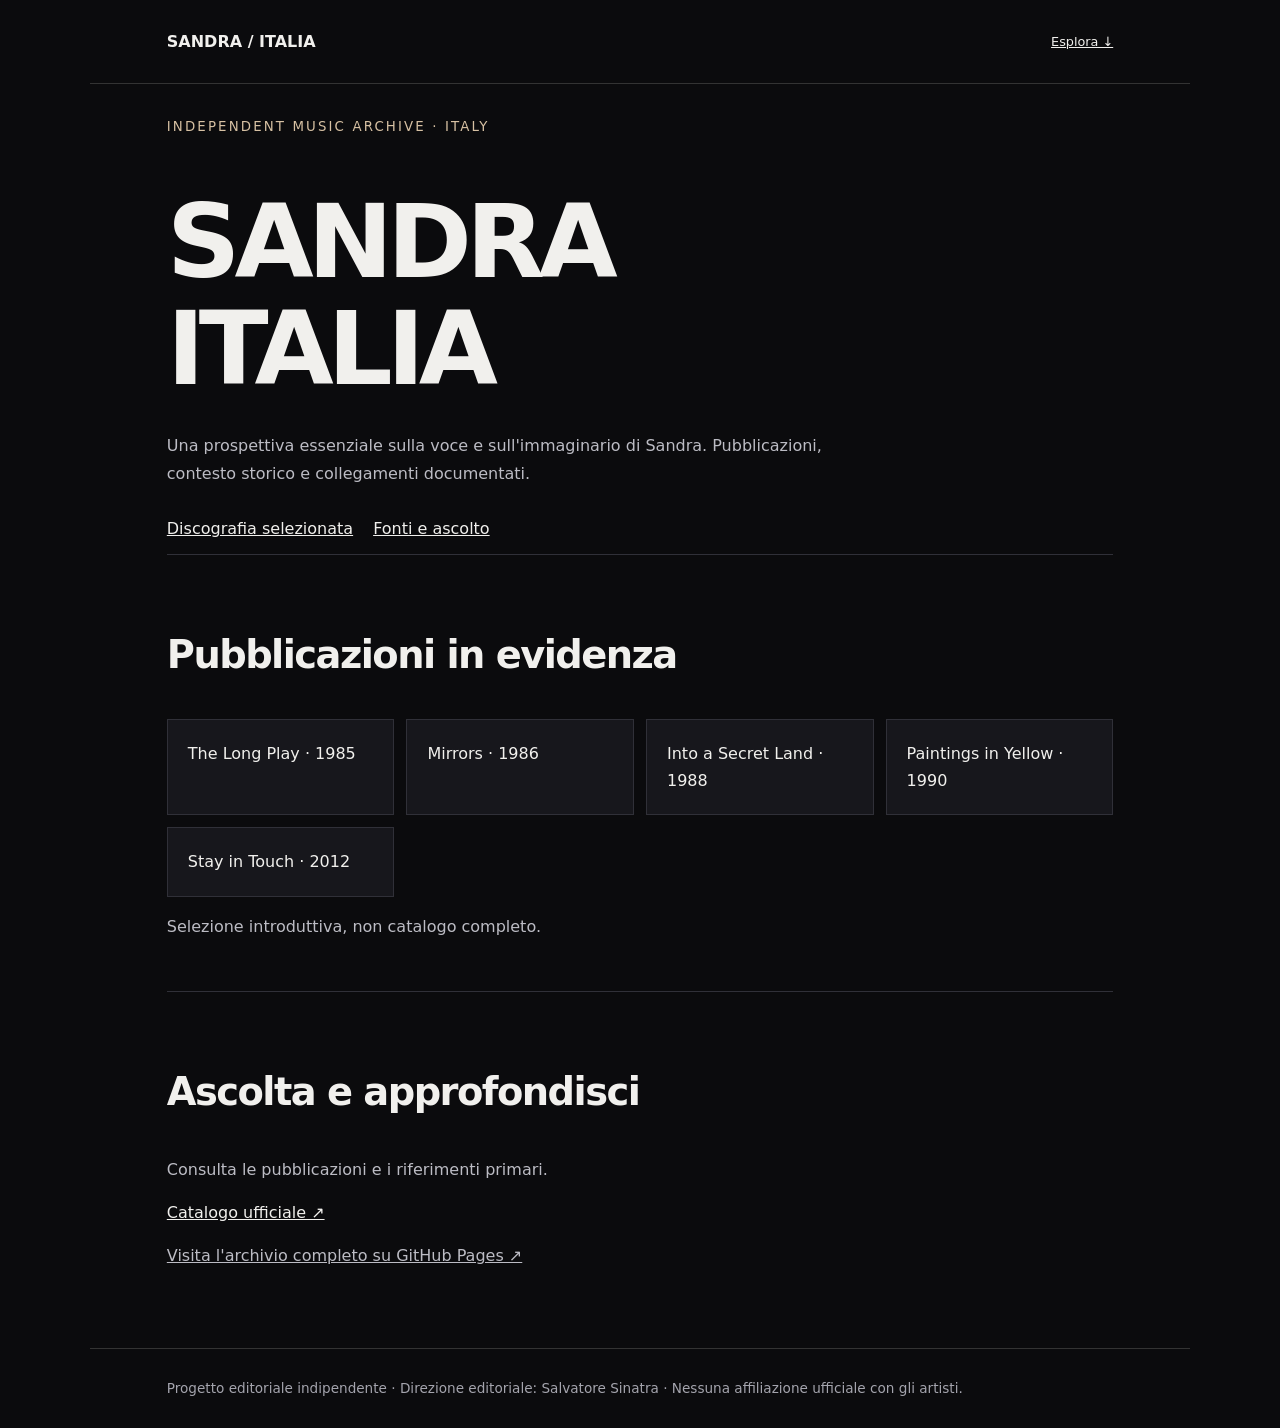
==== light/index.html @ 4131e94f "Add lightweight editorial Netlify edition" ====
<!doctype html><html lang="it"><head><meta charset="utf-8"><meta name="viewport" content="width=device-width,initial-scale=1"><meta name="description" content="Archivio indipendente · Synthpop & discografia. Una prospettiva essenziale sulla voce e sull'immaginario di Sandra. Pubblicazioni, contesto storico e collegamenti documentati."><title>SANDRA / ITALIA</title><style>:root{color-scheme:dark;--accent:#d7c1a3}*{box-sizing:border-box}body{margin:0;background:#0b0b0d;color:#f1f0ed;font:16px/1.7 system-ui,-apple-system,sans-serif}a{color:inherit}header,main,footer{max-width:1100px;margin:auto;padding:28px 6vw}header{display:flex;justify-content:space-between;gap:20px;align-items:center;border-bottom:1px solid #333}header a{font-size:.8rem}small,.eyebrow{letter-spacing:.16em;text-transform:uppercase;color:var(--accent)}h1{font-size:clamp(2.8rem,8vw,6.5rem);line-height:1.04;letter-spacing:-.06em;margin:50px 0 30px}h2{font-size:clamp(1.6rem,3vw,2.5rem);letter-spacing:-.04em}p{max-width:700px;color:#bcbcc4}section{padding:35px 0;border-top:1px solid #303038}ul{list-style:none;padding:0;display:grid;grid-template-columns:repeat(auto-fit,minmax(220px,1fr));gap:12px}li{padding:20px;background:#17171c;border:1px solid #303038}nav a{display:inline-block;margin:12px 20px 12px 0}a:hover{color:var(--accent)}footer{border-top:1px solid #333;font-size:.85rem;color:#a4a4ad}@media(prefers-reduced-motion:no-preference){a{transition:color .2s}} </style></head><body><header><strong>SANDRA / ITALIA</strong><a href="#archivio">Esplora ↓</a></header><main><small>Independent music archive · Italy</small><h1>SANDRA<br>ITALIA</h1><p>Una prospettiva essenziale sulla voce e sull'immaginario di Sandra. Pubblicazioni, contesto storico e collegamenti documentati.</p><nav><a href="#archivio">Discografia selezionata</a><a href="#fonti">Fonti e ascolto</a></nav><section id="archivio"><h2>Pubblicazioni in evidenza</h2><ul><li>The Long Play · 1985</li><li>Mirrors · 1986</li><li>Into a Secret Land · 1988</li><li>Paintings in Yellow · 1990</li><li>Stay in Touch · 2012</li></ul><p>Selezione introduttiva, non catalogo completo.</p></section><section id="fonti"><h2>Ascolta e approfondisci</h2><p>Consulta le pubblicazioni e i riferimenti primari.</p><a href="https://sandra-music.com/discography/" target="_blank" rel="noopener noreferrer">Catalogo ufficiale ↗</a><p><a href="https://salvatoresinatra0001-ux.github.io/sandra-italia/">Visita l'archivio completo su GitHub Pages ↗</a></p></section></main><footer>Progetto editoriale indipendente · Direzione editoriale: Salvatore Sinatra · Nessuna affiliazione ufficiale con gli artisti.</footer></body></html>
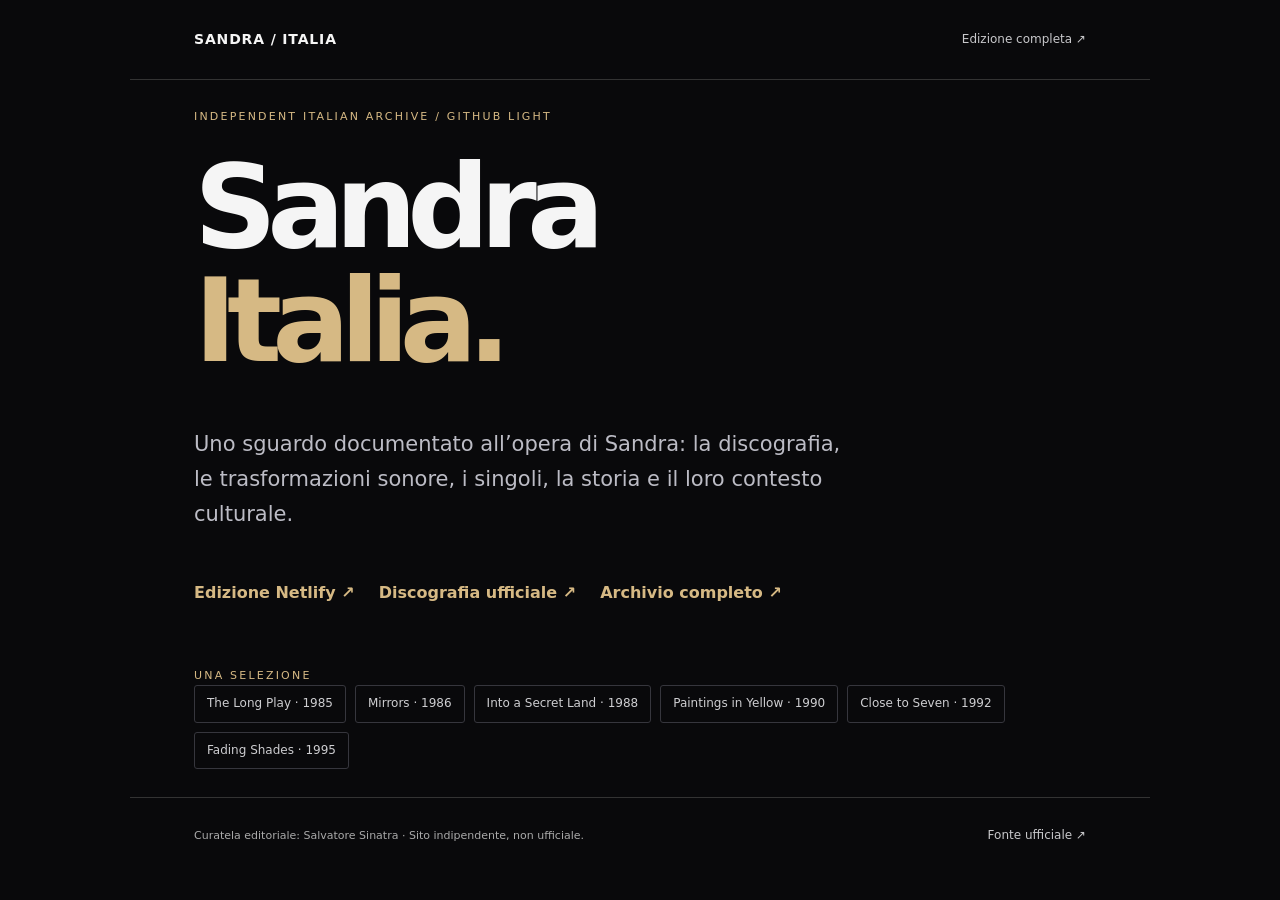
==== commit 23e91e9b: "Publish standalone GitHub Pages Light Edition" ====
--- a/light/index.html
+++ b/light/index.html
@@ -1 +1 @@
-<!doctype html><html lang="it"><head><meta charset="utf-8"><meta name="viewport" content="width=device-width,initial-scale=1"><meta name="description" content="Archivio indipendente · Synthpop & discografia. Una prospettiva essenziale sulla voce e sull'immaginario di Sandra. Pubblicazioni, contesto storico e collegamenti documentati."><title>SANDRA / ITALIA</title><style>:root{color-scheme:dark;--accent:#d7c1a3}*{box-sizing:border-box}body{margin:0;background:#0b0b0d;color:#f1f0ed;font:16px/1.7 system-ui,-apple-system,sans-serif}a{color:inherit}header,main,footer{max-width:1100px;margin:auto;padding:28px 6vw}header{display:flex;justify-content:space-between;gap:20px;align-items:center;border-bottom:1px solid #333}header a{font-size:.8rem}small,.eyebrow{letter-spacing:.16em;text-transform:uppercase;color:var(--accent)}h1{font-size:clamp(2.8rem,8vw,6.5rem);line-height:1.04;letter-spacing:-.06em;margin:50px 0 30px}h2{font-size:clamp(1.6rem,3vw,2.5rem);letter-spacing:-.04em}p{max-width:700px;color:#bcbcc4}section{padding:35px 0;border-top:1px solid #303038}ul{list-style:none;padding:0;display:grid;grid-template-columns:repeat(auto-fit,minmax(220px,1fr));gap:12px}li{padding:20px;background:#17171c;border:1px solid #303038}nav a{display:inline-block;margin:12px 20px 12px 0}a:hover{color:var(--accent)}footer{border-top:1px solid #333;font-size:.85rem;color:#a4a4ad}@media(prefers-reduced-motion:no-preference){a{transition:color .2s}} </style></head><body><header><strong>SANDRA / ITALIA</strong><a href="#archivio">Esplora ↓</a></header><main><small>Independent music archive · Italy</small><h1>SANDRA<br>ITALIA</h1><p>Una prospettiva essenziale sulla voce e sull'immaginario di Sandra. Pubblicazioni, contesto storico e collegamenti documentati.</p><nav><a href="#archivio">Discografia selezionata</a><a href="#fonti">Fonti e ascolto</a></nav><section id="archivio"><h2>Pubblicazioni in evidenza</h2><ul><li>The Long Play · 1985</li><li>Mirrors · 1986</li><li>Into a Secret Land · 1988</li><li>Paintings in Yellow · 1990</li><li>Stay in Touch · 2012</li></ul><p>Selezione introduttiva, non catalogo completo.</p></section><section id="fonti"><h2>Ascolta e approfondisci</h2><p>Consulta le pubblicazioni e i riferimenti primari.</p><a href="https://sandra-music.com/discography/" target="_blank" rel="noopener noreferrer">Catalogo ufficiale ↗</a><p><a href="https://salvatoresinatra0001-ux.github.io/sandra-italia/">Visita l'archivio completo su GitHub Pages ↗</a></p></section></main><footer>Progetto editoriale indipendente · Direzione editoriale: Salvatore Sinatra · Nessuna affiliazione ufficiale con gli artisti.</footer></body></html>+<!doctype html><html lang="it"><head><meta charset="utf-8"><meta name="viewport" content="width=device-width,initial-scale=1"><meta name="theme-color" content="#09090b"><meta name="description" content="Archivio indipendente sulla voce europea del synthpop. Versione Light su GitHub Pages."><meta name="author" content="Salvatore Sinatra"><title>Sandra Italia · Light Edition</title><link rel="canonical" href="https://salvatoresinatra0001-ux.github.io/sandra-italia/light/"><style>:root{color-scheme:dark;--accent:#d6b984}*{box-sizing:border-box}body{margin:0;background:#09090b;color:#f5f5f5;font:16px/1.65 system-ui,-apple-system,sans-serif}.shell{max-width:1020px;margin:auto;padding:28px clamp(20px,5vw,65px)}header,footer{display:flex;justify-content:space-between;align-items:center;gap:18px;flex-wrap:wrap;border-bottom:1px solid #333}header strong{font-size:14px;letter-spacing:.06em}header a,footer a{font-size:12px;color:#c8c8cb}a{color:var(--accent);text-decoration:none}a:hover{text-decoration:underline}a:focus-visible{outline:2px solid var(--accent);outline-offset:5px}.eyebrow{font-size:11px;letter-spacing:.2em;text-transform:uppercase;color:var(--accent)}main{min-height:72vh;display:flex;flex-direction:column;justify-content:center;padding-top:84px;padding-bottom:95px}h1{font-size:clamp(3.2rem,9.5vw,7.2rem);line-height:.99;letter-spacing:-.085em;margin:24px 0 28px;max-width:900px}p{color:#bcbcc5;max-width:660px;font-size:clamp(17px,1.8vw,21px)}.actions{display:flex;gap:24px;flex-wrap:wrap;margin:28px 0 60px}.actions a{font-weight:700}.releases{display:flex;flex-wrap:wrap;gap:9px}.releases span{border:1px solid #36363d;border-radius:3px;padding:8px 12px;color:#ceced1;font-size:12px}footer{border-bottom:0;border-top:1px solid #333;padding-top:24px;padding-bottom:42px;color:#aaa;font-size:11px}@media(prefers-reduced-motion:no-preference){a{transition:color .2s}}</style></head><body><header class="shell"><strong>SANDRA / ITALIA</strong><a href="https://salvatoresinatra0001-ux.github.io/sandra-italia/">Edizione completa ↗</a></header><main class="shell"><div class="eyebrow">Independent Italian archive / GitHub Light</div><h1>Sandra<br><span style="color:var(--accent)">Italia.</span></h1><p>Uno sguardo documentato all’opera di Sandra: la discografia, le trasformazioni sonore, i singoli, la storia e il loro contesto culturale.</p><div class="actions"><a href="https://sandra-music-italia.netlify.app/">Edizione Netlify ↗</a><a href="https://sandra-music.com/discography/" target="_blank" rel="noopener noreferrer">Discografia ufficiale ↗</a><a href="https://salvatoresinatra0001-ux.github.io/sandra-italia/">Archivio completo ↗</a></div><div class="eyebrow">Una selezione</div><div class="releases"><span>The Long Play · 1985</span><span>Mirrors · 1986</span><span>Into a Secret Land · 1988</span><span>Paintings in Yellow · 1990</span><span>Close to Seven · 1992</span><span>Fading Shades · 1995</span></div></main><footer class="shell"><span>Curatela editoriale: Salvatore Sinatra · Sito indipendente, non ufficiale.</span><a href="https://sandra-music.com/" target="_blank" rel="noopener noreferrer">Fonte ufficiale ↗</a></footer></body></html>
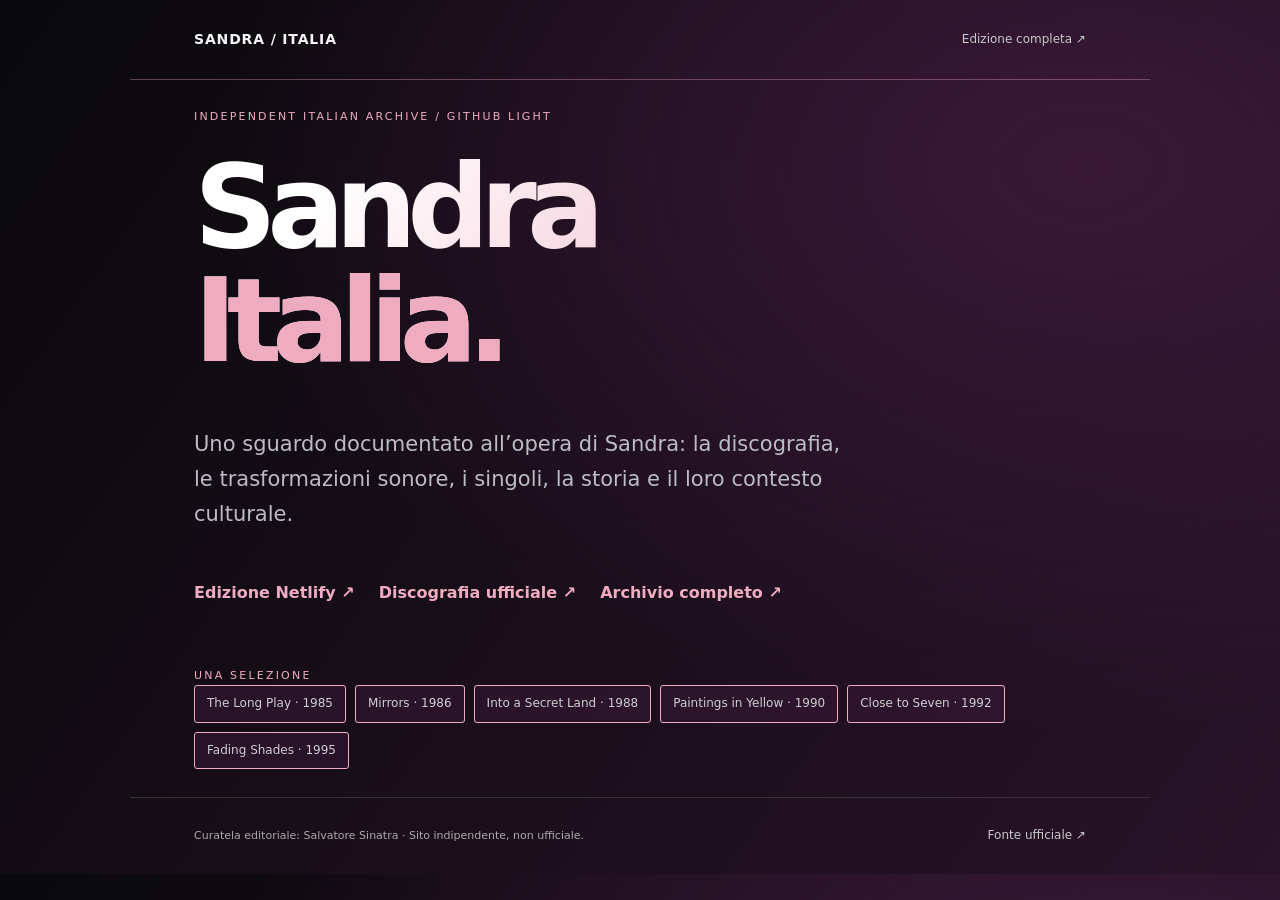
==== commit fab74d95: "Align GitHub Light interface with artist-inspired palette and gradient" ====
--- a/light/index.html
+++ b/light/index.html
@@ -1 +1 @@
-<!doctype html><html lang="it"><head><meta charset="utf-8"><meta name="viewport" content="width=device-width,initial-scale=1"><meta name="theme-color" content="#09090b"><meta name="description" content="Archivio indipendente sulla voce europea del synthpop. Versione Light su GitHub Pages."><meta name="author" content="Salvatore Sinatra"><title>Sandra Italia · Light Edition</title><link rel="canonical" href="https://salvatoresinatra0001-ux.github.io/sandra-italia/light/"><style>:root{color-scheme:dark;--accent:#d6b984}*{box-sizing:border-box}body{margin:0;background:#09090b;color:#f5f5f5;font:16px/1.65 system-ui,-apple-system,sans-serif}.shell{max-width:1020px;margin:auto;padding:28px clamp(20px,5vw,65px)}header,footer{display:flex;justify-content:space-between;align-items:center;gap:18px;flex-wrap:wrap;border-bottom:1px solid #333}header strong{font-size:14px;letter-spacing:.06em}header a,footer a{font-size:12px;color:#c8c8cb}a{color:var(--accent);text-decoration:none}a:hover{text-decoration:underline}a:focus-visible{outline:2px solid var(--accent);outline-offset:5px}.eyebrow{font-size:11px;letter-spacing:.2em;text-transform:uppercase;color:var(--accent)}main{min-height:72vh;display:flex;flex-direction:column;justify-content:center;padding-top:84px;padding-bottom:95px}h1{font-size:clamp(3.2rem,9.5vw,7.2rem);line-height:.99;letter-spacing:-.085em;margin:24px 0 28px;max-width:900px}p{color:#bcbcc5;max-width:660px;font-size:clamp(17px,1.8vw,21px)}.actions{display:flex;gap:24px;flex-wrap:wrap;margin:28px 0 60px}.actions a{font-weight:700}.releases{display:flex;flex-wrap:wrap;gap:9px}.releases span{border:1px solid #36363d;border-radius:3px;padding:8px 12px;color:#ceced1;font-size:12px}footer{border-bottom:0;border-top:1px solid #333;padding-top:24px;padding-bottom:42px;color:#aaa;font-size:11px}@media(prefers-reduced-motion:no-preference){a{transition:color .2s}}</style></head><body><header class="shell"><strong>SANDRA / ITALIA</strong><a href="https://salvatoresinatra0001-ux.github.io/sandra-italia/">Edizione completa ↗</a></header><main class="shell"><div class="eyebrow">Independent Italian archive / GitHub Light</div><h1>Sandra<br><span style="color:var(--accent)">Italia.</span></h1><p>Uno sguardo documentato all’opera di Sandra: la discografia, le trasformazioni sonore, i singoli, la storia e il loro contesto culturale.</p><div class="actions"><a href="https://sandra-music-italia.netlify.app/">Edizione Netlify ↗</a><a href="https://sandra-music.com/discography/" target="_blank" rel="noopener noreferrer">Discografia ufficiale ↗</a><a href="https://salvatoresinatra0001-ux.github.io/sandra-italia/">Archivio completo ↗</a></div><div class="eyebrow">Una selezione</div><div class="releases"><span>The Long Play · 1985</span><span>Mirrors · 1986</span><span>Into a Secret Land · 1988</span><span>Paintings in Yellow · 1990</span><span>Close to Seven · 1992</span><span>Fading Shades · 1995</span></div></main><footer class="shell"><span>Curatela editoriale: Salvatore Sinatra · Sito indipendente, non ufficiale.</span><a href="https://sandra-music.com/" target="_blank" rel="noopener noreferrer">Fonte ufficiale ↗</a></footer></body></html>+<!doctype html><html lang="it"><head><meta charset="utf-8"><meta name="viewport" content="width=device-width,initial-scale=1"><meta name="theme-color" content="#09090b"><meta name="description" content="Archivio indipendente sulla voce europea del synthpop. Versione Light su GitHub Pages."><meta name="author" content="Salvatore Sinatra"><title>Sandra Italia · Light Edition</title><link rel="canonical" href="https://salvatoresinatra0001-ux.github.io/sandra-italia/light/"><style>:root{color-scheme:dark;--accent:#efacc0;--gradient:#3a1838;--highlight:#e889ad}*{box-sizing:border-box}body{margin:0;background:radial-gradient(ellipse at 85% 19%,var(--gradient),transparent 56%),linear-gradient(125deg,#09090b,var(--gradient) 155%);color:#f5f5f5;font:16px/1.65 system-ui,-apple-system,sans-serif}.shell{max-width:1020px;margin:auto;padding:28px clamp(20px,5vw,65px)}header,footer{display:flex;justify-content:space-between;align-items:center;gap:18px;flex-wrap:wrap;border-bottom:1px solid #333}header strong{font-size:14px;letter-spacing:.06em}header a,footer a{font-size:12px;color:#c8c8cb}a{color:var(--accent);text-decoration:none}a:hover{text-decoration:underline}a:focus-visible{outline:2px solid var(--accent);outline-offset:5px}.eyebrow{font-size:11px;letter-spacing:.2em;text-transform:uppercase;color:var(--accent)}main{min-height:72vh;display:flex;flex-direction:column;justify-content:center;padding-top:84px;padding-bottom:95px}h1{font-size:clamp(3.2rem,9.5vw,7.2rem);line-height:.99;letter-spacing:-.085em;margin:24px 0 28px;max-width:900px}p{color:#bcbcc5;max-width:660px;font-size:clamp(17px,1.8vw,21px)}.actions{display:flex;gap:24px;flex-wrap:wrap;margin:28px 0 60px}.actions a{font-weight:700}.releases{display:flex;flex-wrap:wrap;gap:9px}.releases span{border:1px solid var(--accent);border-radius:3px;padding:8px 12px;color:#ceced1;font-size:12px}footer{border-bottom:0;border-top:1px solid #333;padding-top:24px;padding-bottom:42px;color:#aaa;font-size:11px}@media(prefers-reduced-motion:no-preference){a{transition:color .2s}}h1{background:linear-gradient(125deg,#fff 15%,var(--accent) 80%,var(--highlight));-webkit-background-clip:text;background-clip:text;color:transparent}header{border-color:color-mix(in srgb,var(--accent) 35%,transparent)}.actions a:hover{color:var(--highlight)}.releases span{background:color-mix(in srgb,var(--gradient) 55%,transparent)}@media(prefers-reduced-motion:reduce){a{transition:none}}</style></head><body><header class="shell"><strong>SANDRA / ITALIA</strong><a href="https://salvatoresinatra0001-ux.github.io/sandra-italia/">Edizione completa ↗</a></header><main class="shell"><div class="eyebrow">Independent Italian archive / GitHub Light</div><h1>Sandra<br><span style="color:var(--accent)">Italia.</span></h1><p>Uno sguardo documentato all’opera di Sandra: la discografia, le trasformazioni sonore, i singoli, la storia e il loro contesto culturale.</p><div class="actions"><a href="https://sandra-music-italia.it/">Edizione Netlify ↗</a><a href="https://sandra-music.com/discography/" target="_blank" rel="noopener noreferrer">Discografia ufficiale ↗</a><a href="https://salvatoresinatra0001-ux.github.io/sandra-italia/">Archivio completo ↗</a></div><div class="eyebrow">Una selezione</div><div class="releases"><span>The Long Play · 1985</span><span>Mirrors · 1986</span><span>Into a Secret Land · 1988</span><span>Paintings in Yellow · 1990</span><span>Close to Seven · 1992</span><span>Fading Shades · 1995</span></div></main><footer class="shell"><span>Curatela editoriale: Salvatore Sinatra · Sito indipendente, non ufficiale.</span><a href="https://sandra-music.com/" target="_blank" rel="noopener noreferrer">Fonte ufficiale ↗</a></footer></body></html>
